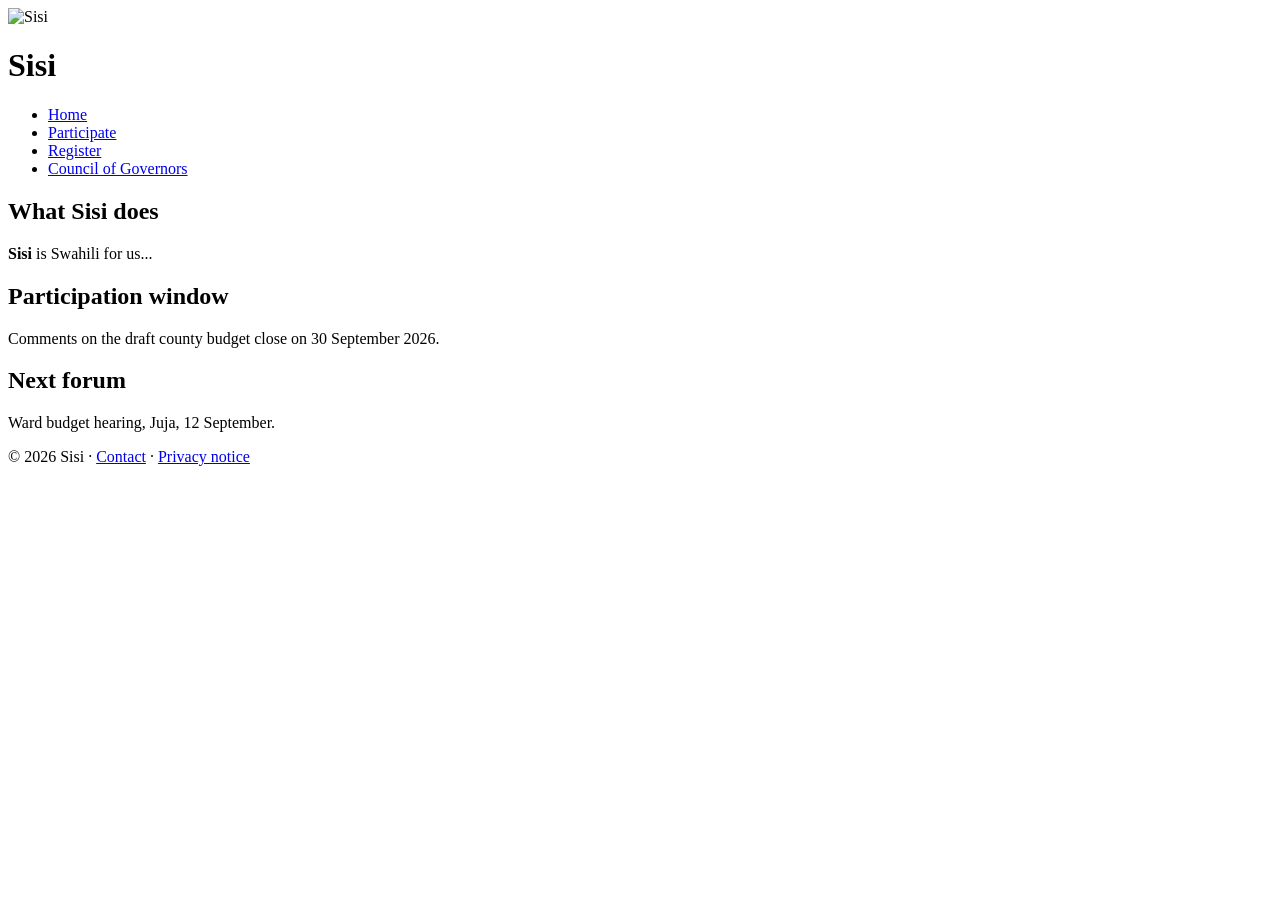
==== index.html @ 90a40104 "Add files via upload" ====
<!doctype html>
<html lang="en">
  <head>
    <meta charset="utf-8" />
    <meta name="viewport" content="width=device-width, initial-scale=1" />
    <title>Sisi — your county, your voice</title>
  </head>
  <body>
    <!-- HEADER: The top of your site -->
    <header>
      <img src="images/logo.png" alt="Sisi" width="120" height="120" />
      <h1>Sisi</h1>

      <!-- Move your <nav> block inside the header -->
      <nav>
        <ul>
          <li><a href="index.html">Home</a></li>
          <li><a href="participate.html">Participate</a></li>
          <li><a href="register.html">Register</a></li>
          <li>
            <a href="https://www.cog.go.ke" target="_blank" rel="noopener"
              >Council of Governors</a
            >
          </li>
        </ul>
      </nav>
    </header>

    <!-- MAIN: The unique content of this specific page -->
    <main>
      <!-- ARTICLE: Self-contained content that makes sense on its own -->
      <article>
        <h2>What Sisi does</h2>
        <!-- Move your "What Sisi does" paragraphs and images here -->
        <p><strong>Sisi</strong> is Swahili for <span lang="sw">us</span>...</p>
      </article>

      <!-- SECTION: A thematic grouping with its own heading -->
      <section id="window">
        <h2>Participation window</h2>
        <!-- Move your "Participation window" and "Who can take part" content here -->
        <p>
          Comments on the draft county budget close on
          <time datetime="2026-09-30">30 September 2026</time>.
        </p>
      </section>

      <!-- ASIDE: Tangential content, like a sidebar -->
      <aside>
        <h2>Next forum</h2>
        <p>Ward budget hearing, Juja, 12 September.</p>
      </aside>
    </main>

    <!-- FOOTER: The bottom of your site -->
    <footer>
      <!-- Notice the &copy; character reference for the copyright symbol! -->
      <p>
        &copy; 2026 Sisi · <a href="mailto:habari@sisi.example">Contact</a> ·
        <a href="privacy.html">Privacy notice</a>
      </p>
    </footer>
  </body>
</html>
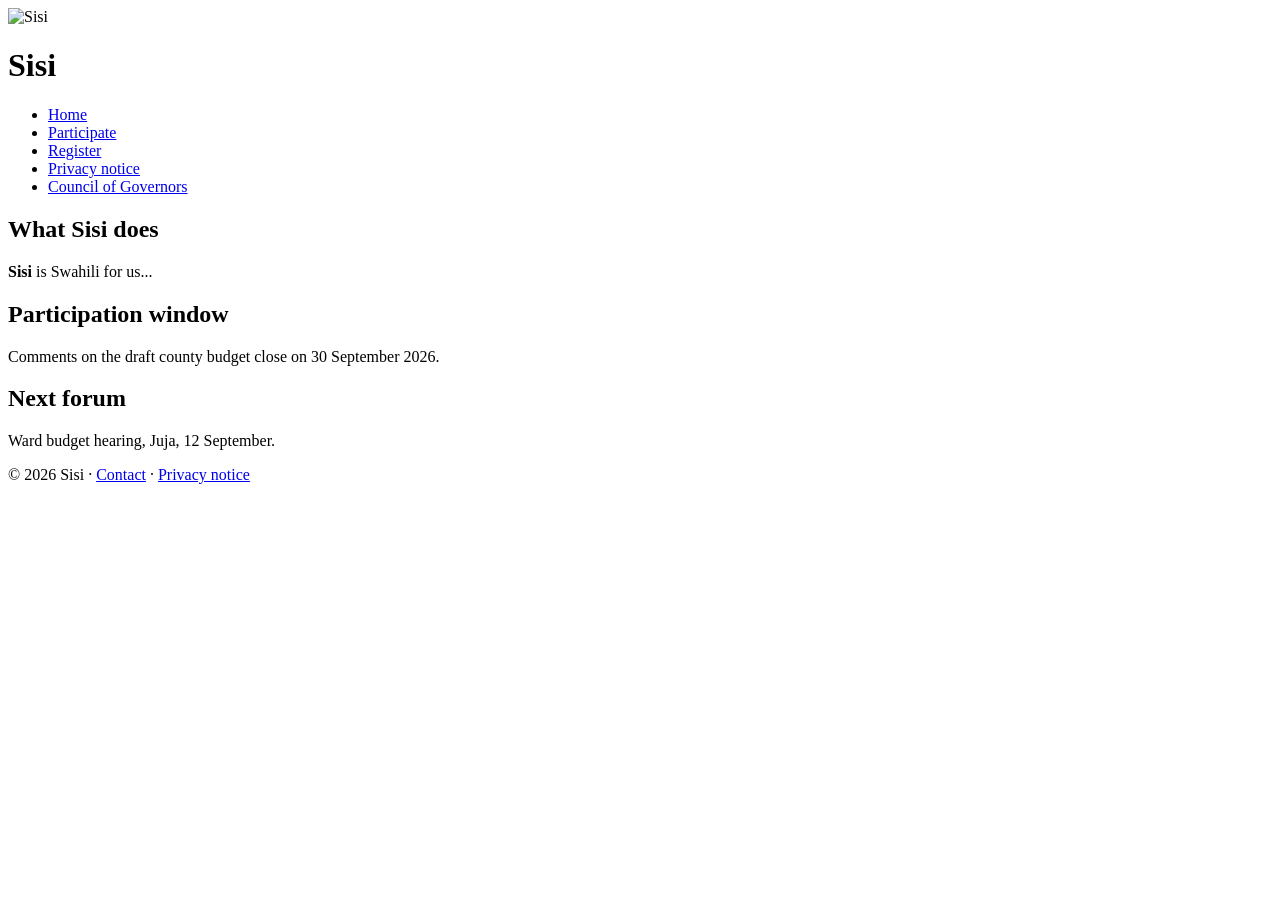
==== commit 7b9513c7: "Update index.html" ====
--- a/index.html
+++ b/index.html
@@ -17,6 +17,7 @@
           <li><a href="index.html">Home</a></li>
           <li><a href="participate.html">Participate</a></li>
           <li><a href="register.html">Register</a></li>
+          <li><a href="privacy.html">Privacy notice</a></li>
           <li>
             <a href="https://www.cog.go.ke" target="_blank" rel="noopener"
               >Council of Governors</a
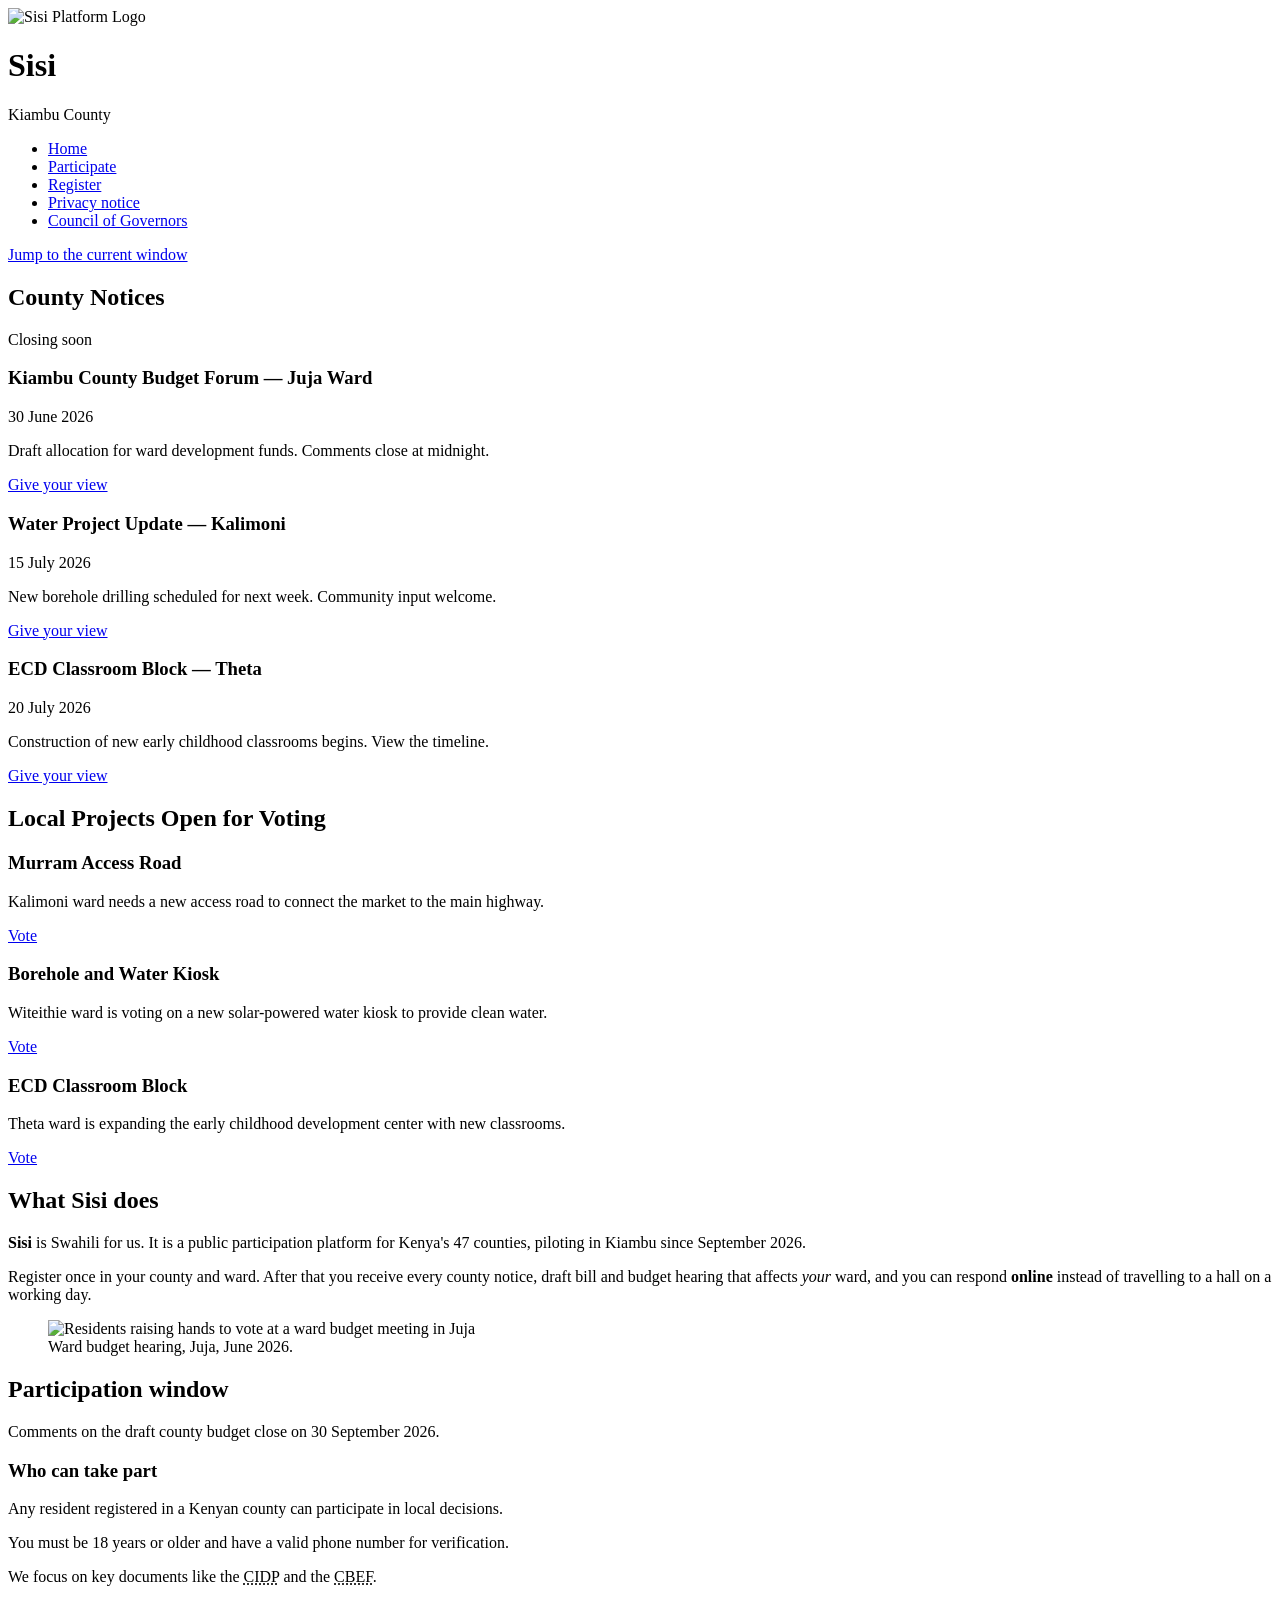
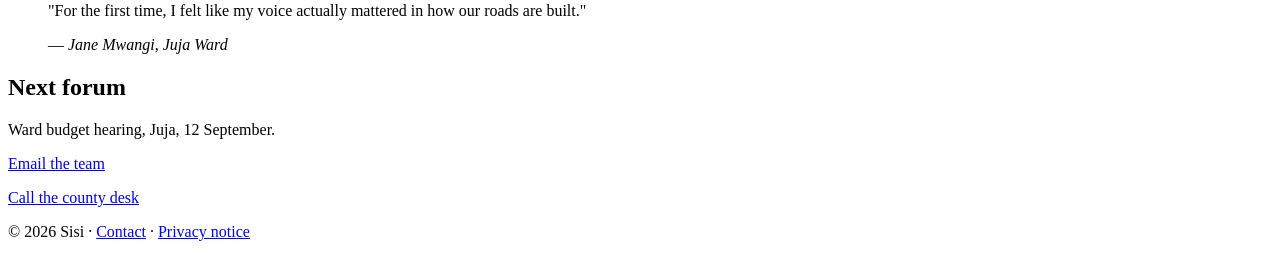
==== commit c1e8e66c: "Revise index.html for Kiambu County updates Updated the index.html file to reflect changes for Kiamb" ====
--- a/index.html
+++ b/index.html
@@ -3,47 +3,173 @@
   <head>
     <meta charset="utf-8" />
     <meta name="viewport" content="width=device-width, initial-scale=1" />
-    <title>Sisi — your county, your voice</title>
+    <title>Sisi — Kiambu County Public Participation</title>
+    <!-- Lab 0: External stylesheet linked -->
+    <link rel="stylesheet" href="styles/main.css" />
   </head>
-  <body>
+  <body class="county-kiambu">
     <!-- HEADER: The top of your site -->
-    <header>
-      <img src="images/logo.png" alt="Sisi" width="120" height="120" />
-      <h1>Sisi</h1>
-
-      <!-- Move your <nav> block inside the header -->
-      <nav>
-        <ul>
-          <li><a href="index.html">Home</a></li>
-          <li><a href="participate.html">Participate</a></li>
-          <li><a href="register.html">Register</a></li>
-          <li><a href="privacy.html">Privacy notice</a></li>
-          <li>
-            <a href="https://www.cog.go.ke" target="_blank" rel="noopener"
-              >Council of Governors</a
-            >
-          </li>
-        </ul>
-      </nav>
+    <header class="site-header">
+      <!-- Group the logo and title together so they stay on the left -->
+      <div class="site-brand">
+        <img
+          src="images/logo.png"
+          alt="Sisi Platform Logo"
+          width="40"
+          height="40"
+        />
+        <h1>Sisi</h1>
+      </div>
+      <!-- The ward selector will be pushed to the right by Flexbox -->
+      <span class="ward-selector">Kiambu County</span>
     </header>
 
+    <!-- Added class="site-nav" so we can target it in CSS -->
+    <nav class="site-nav">
+      <ul>
+        <li><a href="index.html">Home</a></li>
+        <li><a href="participate.html">Participate</a></li>
+        <li><a href="register.html">Register</a></li>
+        <li><a href="privacy.html">Privacy notice</a></li>
+        <li>
+          <a href="https://www.cog.go.ke" target="_blank" rel="noopener"
+            >Council of Governors</a
+          >
+        </li>
+      </ul>
+    </nav>
+
     <!-- MAIN: The unique content of this specific page -->
+     <div class="page">
     <main>
-      <!-- ARTICLE: Self-contained content that makes sense on its own -->
+      <a href="#window">Jump to the current window</a>
+
+      <!-- NEW: County Notices Section (Required for CSS Lab 2) -->
+      <section>
+        <h2>County Notices</h2>
+
+        <!-- Notice 1: Urgent (has both classes) -->
+        <article id="featured" class="notice notice-urgent">
+          <span class="ribbon">Closing soon</span>
+          <h3>Kiambu County Budget Forum — Juja Ward</h3>
+          <p class="notice-date">30 June 2026</p>
+          <p>
+            Draft allocation for ward development funds. Comments close at
+            midnight.
+          </p>
+          <a href="participate.html" class="btn">Give your view</a>
+        </article>
+
+        <!-- Notice 2: Normal -->
+        <article class="notice">
+          <h3>Water Project Update — Kalimoni</h3>
+          <p class="notice-date">15 July 2026</p>
+          <p>
+            New borehole drilling scheduled for next week. Community input
+            welcome.
+          </p>
+          <a href="participate.html" class="btn">Give your view</a>
+        </article>
+
+        <!-- Notice 3: Normal -->
+        <article class="notice">
+          <h3>ECD Classroom Block — Theta</h3>
+          <p class="notice-date">20 July 2026</p>
+          <p>
+            Construction of new early childhood classrooms begins. View the
+            timeline.
+          </p>
+          <a href="participate.html" class="btn">Give your view</a>
+        </article>
+      </section>
+
+      <section>
+        <h2>Local Projects Open for Voting</h2>
+        <div class="project-list">
+          <article class="project-card">
+            <h3>Murram Access Road</h3>
+            <p>
+              Kalimoni ward needs a new access road to connect the market to the
+              main highway.
+            </p>
+            <a href="register.html" class="btn">Vote</a>
+          </article>
+          <article class="project-card">
+            <h3>Borehole and Water Kiosk</h3>
+            <p>
+              Witeithie ward is voting on a new solar-powered water kiosk to
+              provide clean water.
+            </p>
+            <a href="register.html" class="btn">Vote</a>
+          </article>
+          <article class="project-card">
+            <h3>ECD Classroom Block</h3>
+            <p>
+              Theta ward is expanding the early childhood development center
+              with new classrooms.
+            </p>
+            <a href="register.html" class="btn">Vote</a>
+          </article>
+        </div>
+      </section>
+
+      <!-- ARTICLE: Self-contained content -->
       <article>
         <h2>What Sisi does</h2>
-        <!-- Move your "What Sisi does" paragraphs and images here -->
-        <p><strong>Sisi</strong> is Swahili for <span lang="sw">us</span>...</p>
+        <p>
+          <strong>Sisi</strong> is Swahili for <span lang="sw">us</span>. It is
+          a public participation platform for Kenya's 47 counties, piloting in
+          Kiambu since <time datetime="2026-09">September 2026</time>.
+        </p>
+        <p>
+          Register once in your county and ward. After that you receive every
+          county notice, draft bill and budget hearing that affects
+          <em>your</em> ward, and you can respond
+          <strong>online</strong> instead of travelling to a hall on a working
+          day.
+        </p>
+        <figure>
+          <img
+            src="images/baraza.jpg"
+            alt="Residents raising hands to vote at a ward budget meeting in Juja"
+            width="800"
+            height="533"
+          />
+          <figcaption>Ward budget hearing, Juja, June 2026.</figcaption>
+        </figure>
       </article>
 
       <!-- SECTION: A thematic grouping with its own heading -->
       <section id="window">
         <h2>Participation window</h2>
-        <!-- Move your "Participation window" and "Who can take part" content here -->
         <p>
           Comments on the draft county budget close on
           <time datetime="2026-09-30">30 September 2026</time>.
         </p>
+
+        <h3>Who can take part</h3>
+        <p>
+          Any resident registered in a Kenyan county can participate in local
+          decisions.
+        </p>
+        <p>
+          You must be 18 years or older and have a valid phone number for
+          verification.
+        </p>
+
+        <p>
+          We focus on key documents like the
+          <abbr title="County Integrated Development Plan">CIDP</abbr> and the
+          <abbr title="County Budget and Economic Forum">CBEF</abbr>.
+        </p>
+
+        <blockquote cite="https://example.com/resident-quote">
+          <p>
+            "For the first time, I felt like my voice actually mattered in how
+            our roads are built."
+          </p>
+          <footer>— <cite>Jane Mwangi, Juja Ward</cite></footer>
+        </blockquote>
       </section>
 
       <!-- ASIDE: Tangential content, like a sidebar -->
@@ -51,11 +177,14 @@
         <h2>Next forum</h2>
         <p>Ward budget hearing, Juja, 12 September.</p>
       </aside>
+    </div>
+
+      <p><a href="mailto:habari@sisi.example">Email the team</a></p>
+      <p><a href="tel:+254700000000">Call the county desk</a></p>
     </main>
 
     <!-- FOOTER: The bottom of your site -->
     <footer>
-      <!-- Notice the &copy; character reference for the copyright symbol! -->
       <p>
         &copy; 2026 Sisi · <a href="mailto:habari@sisi.example">Contact</a> ·
         <a href="privacy.html">Privacy notice</a>
